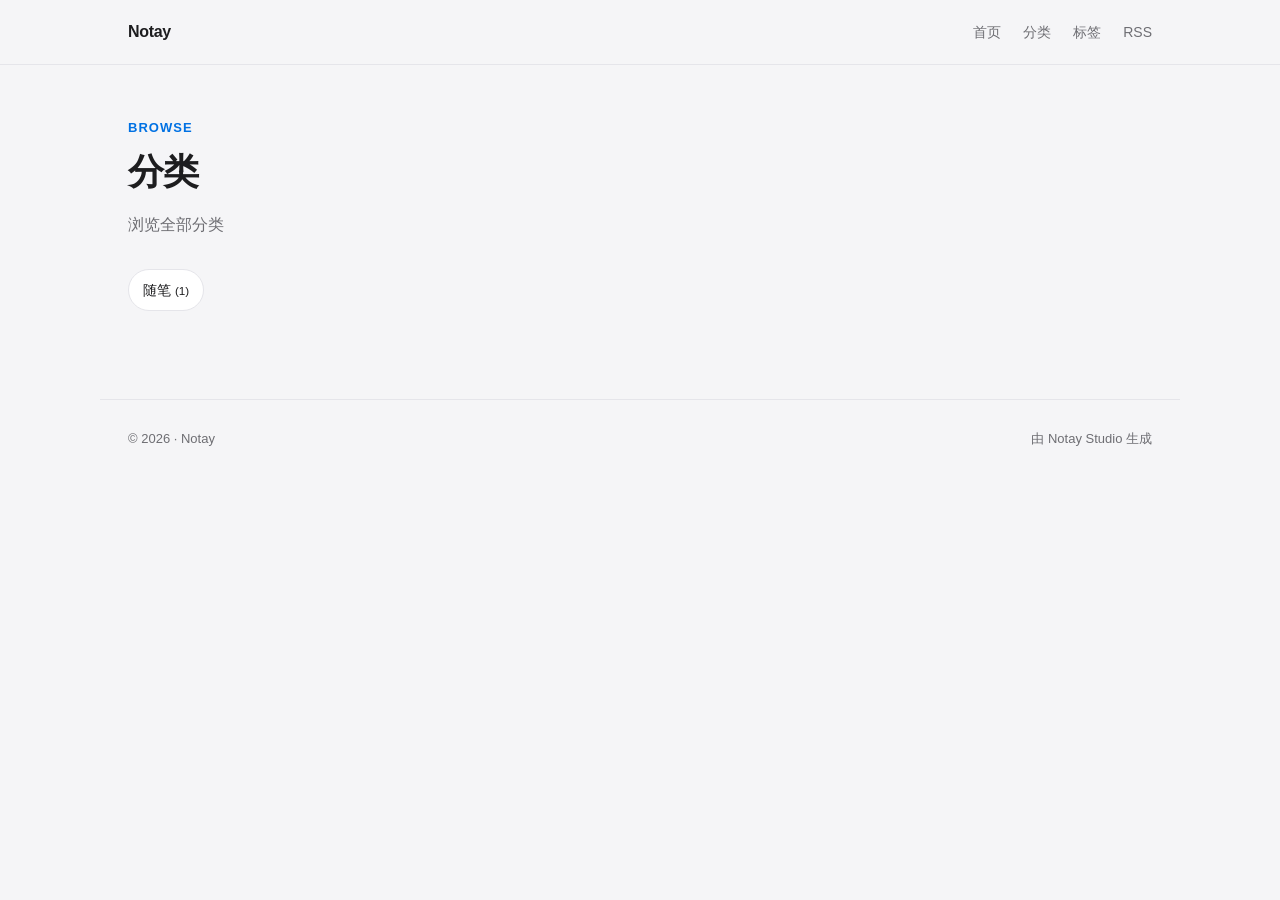
==== categories/index.html @ 4795d2be "部署静态站点" ====
<!doctype html><html lang="zh-CN"><head><meta charset="utf-8"><meta name="viewport" content="width=device-width,initial-scale=1"><title>分类 · Notay</title><meta name="description" content="记录想法、技术与生活。"><link rel="stylesheet" href="/assets/style.css"><script>if(location.pathname!=="/"){new EventSource("/__reload").onmessage=e=>{if(e.data==="reload")location.reload()}}</script></head><body><header class="site-header"><nav class="nav"><a class="brand" href="/">Notay</a><div class="nav-links"><a href="/">首页</a><a href="/categories/">分类</a><a href="/tags/">标签</a><a href="/rss.xml">RSS</a></div></nav></header><main><div class="page-head"><div class="eyebrow">Browse</div><h1>分类</h1><p>浏览全部分类</p></div><div class="terms"><a href="&#x2f;categories&#x2f;随笔&#x2f;">随笔 <small>(1)</small></a></div></main><footer class="footer"><span>© 2026  · Notay</span><span>由 Notay Studio 生成</span></footer></body></html>
---- assets/style.css ----
:root{color-scheme:light;--bg:#f5f5f7;--surface:#fff;--text:#1d1d1f;--muted:#6e6e73;--line:#e5e5ea;--accent:#0071e3;--radius:14px}
*{box-sizing:border-box}body{margin:0;background:var(--bg);color:var(--text);font:16px/1.75 -apple-system,BlinkMacSystemFont,"Segoe UI","PingFang SC","Microsoft YaHei",sans-serif}
a{color:inherit;text-decoration:none}a:hover{color:var(--accent)}.site-header{position:sticky;top:0;z-index:10;background:rgba(245,245,247,.86);backdrop-filter:blur(18px);border-bottom:1px solid var(--line)}
.nav{max-width:1080px;margin:auto;padding:18px 28px;display:flex;align-items:center;justify-content:space-between}.brand{font-weight:700;letter-spacing:-.02em}.nav-links{display:flex;gap:22px;color:var(--muted);font-size:14px}
main{max-width:1080px;margin:auto;padding:52px 28px 88px}.hero{padding:34px 0 44px}.eyebrow{color:var(--accent);font-size:13px;font-weight:650;letter-spacing:.08em;text-transform:uppercase}.hero h1{font-size:clamp(34px,5vw,54px);line-height:1.12;letter-spacing:-.045em;margin:12px 0 16px}.hero p{color:var(--muted);max-width:660px;margin:0}
.post-list{display:grid;gap:14px}.post-card{display:block;background:var(--surface);border:1px solid var(--line);border-radius:var(--radius);padding:24px 26px;transition:border-color .18s,transform .18s}.post-card:hover{border-color:#c7c7cc;transform:translateY(-2px)}.post-card h2{font-size:22px;line-height:1.35;letter-spacing:-.02em;margin:0 0 8px}.post-card p{color:var(--muted);margin:0 0 14px}.meta{display:flex;flex-wrap:wrap;gap:10px;color:var(--muted);font-size:13px}.tag{background:#eeeef2;border-radius:999px;padding:2px 9px}
article{background:var(--surface);border:1px solid var(--line);border-radius:20px;padding:clamp(26px,5vw,62px)}.article-header{margin-bottom:34px}.article-header h1{font-size:clamp(30px,5vw,46px);line-height:1.2;letter-spacing:-.04em;margin:12px 0 16px}.article-header .summary{color:var(--muted);font-size:18px}.cover{width:100%;border-radius:14px;margin:28px 0}.prose{font-size:17px;line-height:1.9}.prose h1,.prose h2,.prose h3{line-height:1.35;letter-spacing:-.025em;margin:1.8em 0 .7em}.prose h1{font-size:32px}.prose h2{font-size:26px}.prose h3{font-size:21px}.prose p{margin:1em 0}.prose img{max-width:100%;border-radius:12px}.prose pre{overflow:auto;background:#1d1d1f;color:#f5f5f7;padding:18px;border-radius:12px;font-size:14px}.prose code{font-family:"Cascadia Code",Consolas,monospace;background:#f0f0f3;padding:2px 5px;border-radius:5px}.prose pre code{background:none;padding:0}.prose blockquote{margin:1.4em 0;padding:2px 0 2px 18px;border-left:3px solid var(--accent);color:var(--muted)}.prose table{width:100%;border-collapse:collapse}.prose th,.prose td{border:1px solid var(--line);padding:9px 12px;text-align:left}
.page-head{margin-bottom:30px}.page-head h1{font-size:36px;letter-spacing:-.035em;margin:0 0 8px}.page-head p{color:var(--muted);margin:0}.terms{display:flex;flex-wrap:wrap;gap:10px;margin-top:24px}.terms a{background:var(--surface);border:1px solid var(--line);border-radius:999px;padding:8px 14px;font-size:14px}.footer{max-width:1080px;margin:auto;padding:28px;border-top:1px solid var(--line);color:var(--muted);font-size:13px;display:flex;justify-content:space-between;gap:16px}.empty{background:var(--surface);border:1px dashed #d2d2d7;border-radius:var(--radius);padding:46px;text-align:center;color:var(--muted)}
@media(max-width:640px){.nav{padding:15px 18px}.nav-links{gap:12px}main{padding:32px 18px 60px}.post-card{padding:20px}.footer{padding:22px 18px;flex-direction:column}.article-header h1{font-size:32px}}
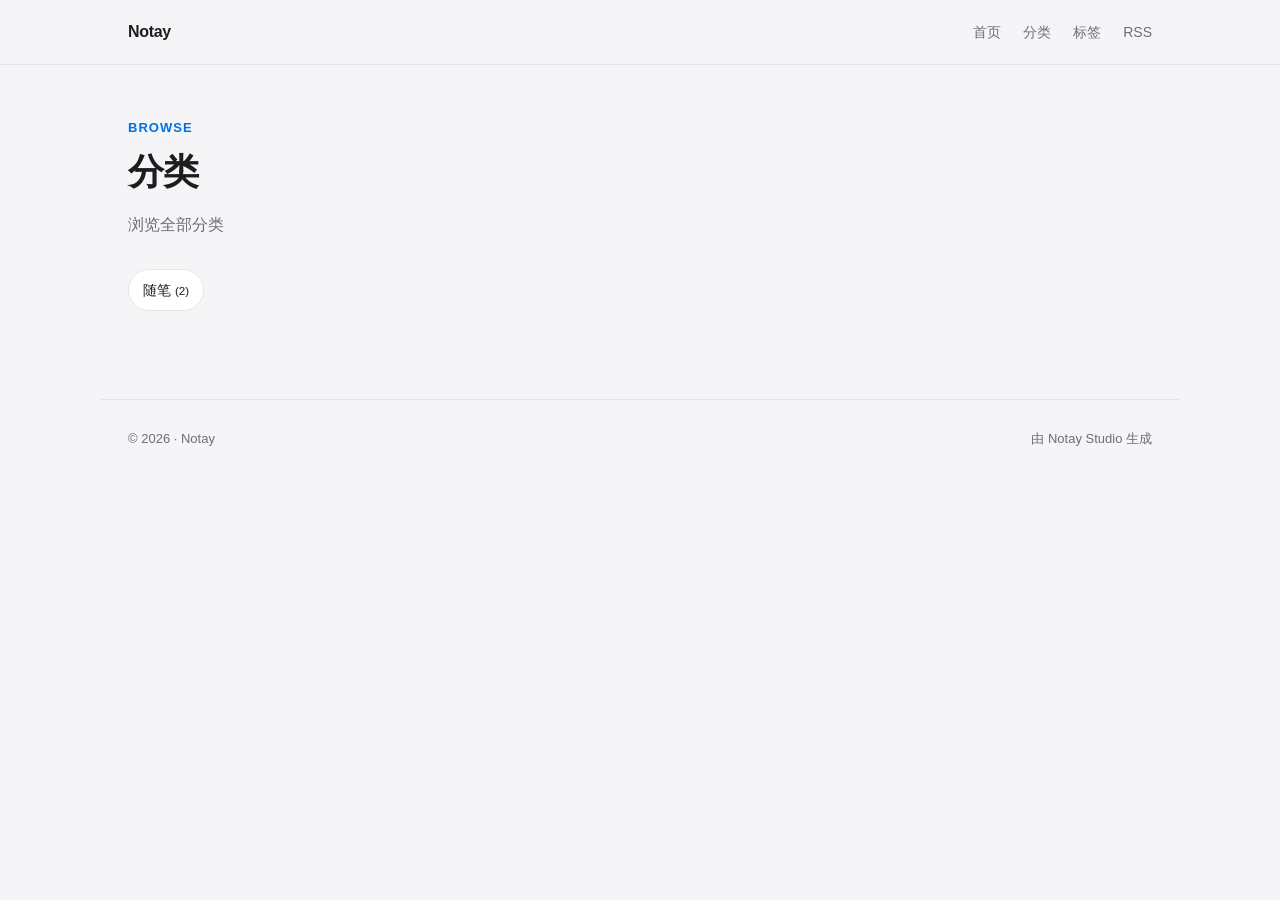
==== commit 57e9a64a: "部署静态站点" ====
--- a/categories/index.html
+++ b/categories/index.html
@@ -1 +1 @@
-<!doctype html><html lang="zh-CN"><head><meta charset="utf-8"><meta name="viewport" content="width=device-width,initial-scale=1"><title>分类 · Notay</title><meta name="description" content="记录想法、技术与生活。"><link rel="stylesheet" href="/assets/style.css"><script>if(location.pathname!=="/"){new EventSource("/__reload").onmessage=e=>{if(e.data==="reload")location.reload()}}</script></head><body><header class="site-header"><nav class="nav"><a class="brand" href="/">Notay</a><div class="nav-links"><a href="/">首页</a><a href="/categories/">分类</a><a href="/tags/">标签</a><a href="/rss.xml">RSS</a></div></nav></header><main><div class="page-head"><div class="eyebrow">Browse</div><h1>分类</h1><p>浏览全部分类</p></div><div class="terms"><a href="&#x2f;categories&#x2f;随笔&#x2f;">随笔 <small>(1)</small></a></div></main><footer class="footer"><span>© 2026  · Notay</span><span>由 Notay Studio 生成</span></footer></body></html>+<!doctype html><html lang="zh-CN"><head><meta charset="utf-8"><meta name="viewport" content="width=device-width,initial-scale=1"><title>分类 · Notay</title><meta name="description" content="记录想法、技术与生活。"><link rel="stylesheet" href="/assets/style.css"><script>if(location.pathname!=="/"){new EventSource("/__reload").onmessage=e=>{if(e.data==="reload")location.reload()}}</script></head><body><header class="site-header"><nav class="nav"><a class="brand" href="/">Notay</a><div class="nav-links"><a href="/">首页</a><a href="/categories/">分类</a><a href="/tags/">标签</a><a href="/rss.xml">RSS</a></div></nav></header><main><div class="page-head"><div class="eyebrow">Browse</div><h1>分类</h1><p>浏览全部分类</p></div><div class="terms"><a href="&#x2f;categories&#x2f;随笔&#x2f;">随笔 <small>(2)</small></a></div></main><footer class="footer"><span>© 2026  · Notay</span><span>由 Notay Studio 生成</span></footer></body></html>
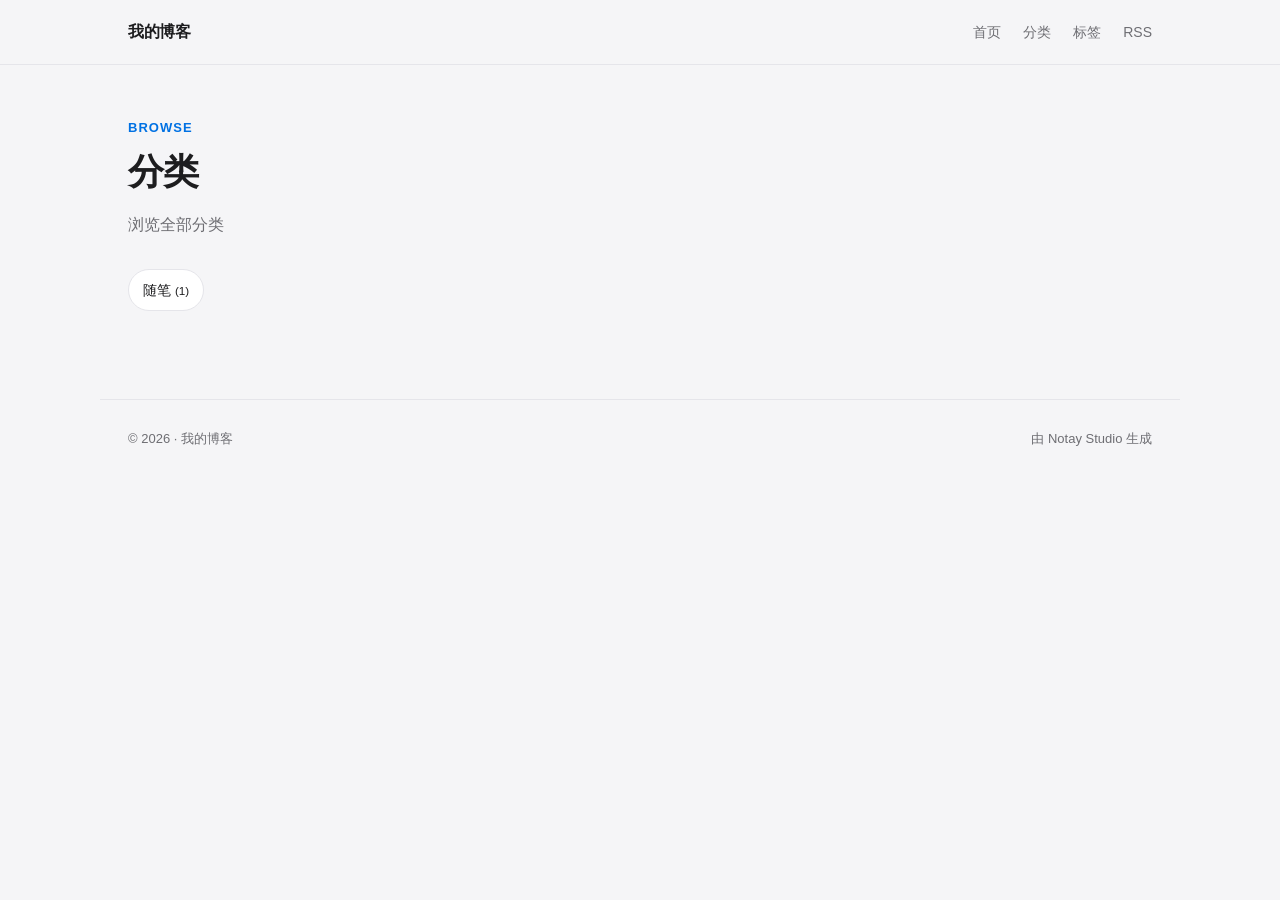
==== commit 5abcbbc1: "部署静态站点" ====
--- a/categories/index.html
+++ b/categories/index.html
@@ -1 +1 @@
-<!doctype html><html lang="zh-CN"><head><meta charset="utf-8"><meta name="viewport" content="width=device-width,initial-scale=1"><title>分类 · Notay</title><meta name="description" content="记录想法、技术与生活。"><link rel="stylesheet" href="/assets/style.css"><script>if(location.pathname!=="/"){new EventSource("/__reload").onmessage=e=>{if(e.data==="reload")location.reload()}}</script></head><body><header class="site-header"><nav class="nav"><a class="brand" href="/">Notay</a><div class="nav-links"><a href="/">首页</a><a href="/categories/">分类</a><a href="/tags/">标签</a><a href="/rss.xml">RSS</a></div></nav></header><main><div class="page-head"><div class="eyebrow">Browse</div><h1>分类</h1><p>浏览全部分类</p></div><div class="terms"><a href="&#x2f;categories&#x2f;随笔&#x2f;">随笔 <small>(2)</small></a></div></main><footer class="footer"><span>© 2026  · Notay</span><span>由 Notay Studio 生成</span></footer></body></html>+<!doctype html><html lang="zh-CN"><head><meta charset="utf-8"><meta name="viewport" content="width=device-width,initial-scale=1"><title>分类 · 我的博客</title><meta name="description" content="使用 Notay Studio 构建的静态博客"><link rel="stylesheet" href="/assets/style.css"><script>if(location.pathname!=="/"){new EventSource("/__reload").onmessage=e=>{if(e.data==="reload")location.reload()}}</script></head><body><header class="site-header"><nav class="nav"><a class="brand" href="/">我的博客</a><div class="nav-links"><a href="/">首页</a><a href="/categories/">分类</a><a href="/tags/">标签</a><a href="/rss.xml">RSS</a></div></nav></header><main><div class="page-head"><div class="eyebrow">Browse</div><h1>分类</h1><p>浏览全部分类</p></div><div class="terms"><a href="&#x2f;categories&#x2f;随笔&#x2f;">随笔 <small>(1)</small></a></div></main><footer class="footer"><span>© 2026  · 我的博客</span><span>由 Notay Studio 生成</span></footer></body></html>
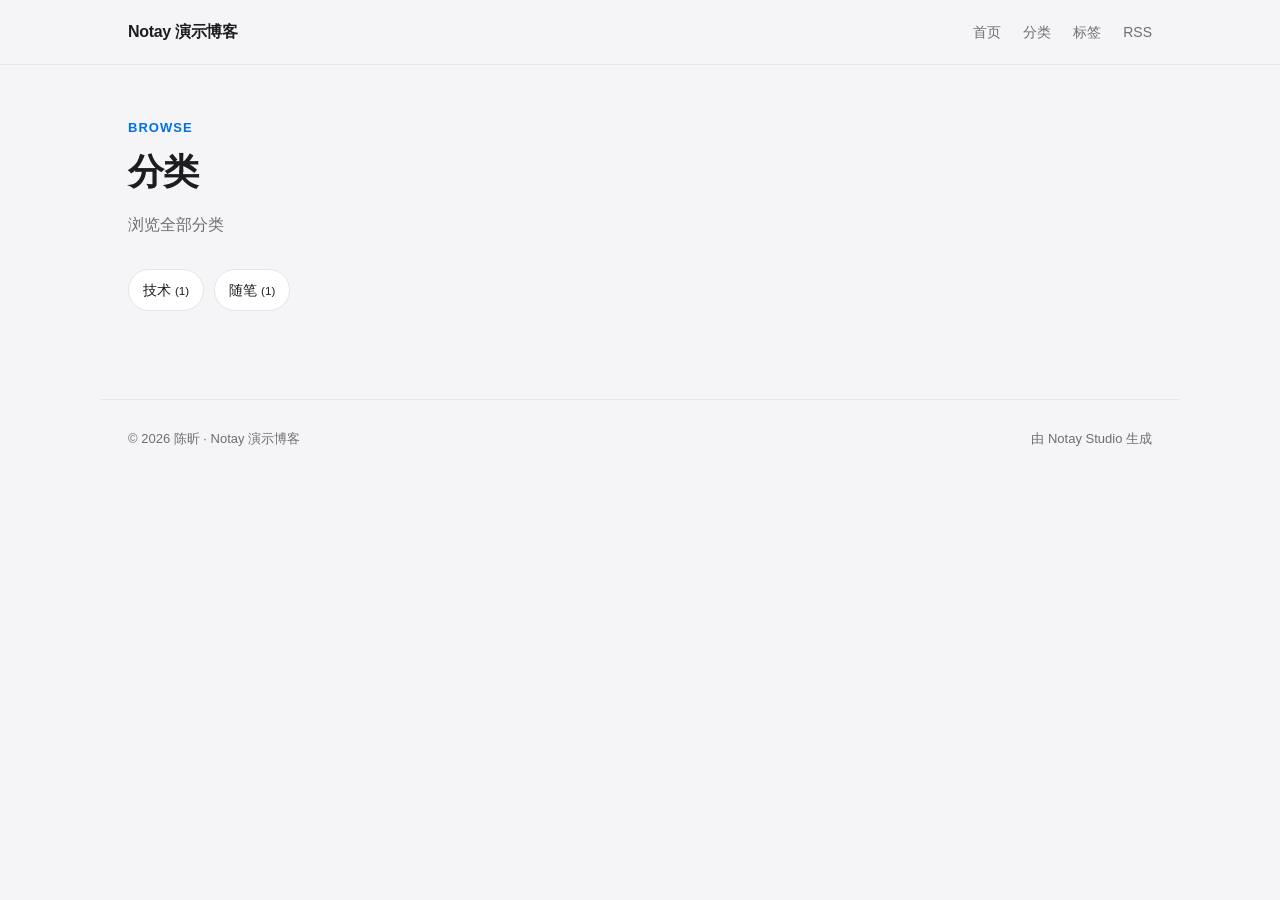
==== commit 603ff26b: "部署静态站点" ====
--- a/categories/index.html
+++ b/categories/index.html
@@ -1 +1 @@
-<!doctype html><html lang="zh-CN"><head><meta charset="utf-8"><meta name="viewport" content="width=device-width,initial-scale=1"><title>分类 · 我的博客</title><meta name="description" content="使用 Notay Studio 构建的静态博客"><link rel="stylesheet" href="/assets/style.css"><script>if(location.pathname!=="/"){new EventSource("/__reload").onmessage=e=>{if(e.data==="reload")location.reload()}}</script></head><body><header class="site-header"><nav class="nav"><a class="brand" href="/">我的博客</a><div class="nav-links"><a href="/">首页</a><a href="/categories/">分类</a><a href="/tags/">标签</a><a href="/rss.xml">RSS</a></div></nav></header><main><div class="page-head"><div class="eyebrow">Browse</div><h1>分类</h1><p>浏览全部分类</p></div><div class="terms"><a href="&#x2f;categories&#x2f;随笔&#x2f;">随笔 <small>(1)</small></a></div></main><footer class="footer"><span>© 2026  · 我的博客</span><span>由 Notay Studio 生成</span></footer></body></html>+<!doctype html><html lang="zh-CN"><head><meta charset="utf-8"><meta name="viewport" content="width=device-width,initial-scale=1"><title>分类 · Notay 演示博客</title><meta name="description" content="用于验证本地编辑、静态生成、预览与发布流程。"><link rel="stylesheet" href="/assets/style.css"><script>if(location.pathname!=="/"){new EventSource("/__reload").onmessage=e=>{if(e.data==="reload")location.reload()}}</script></head><body><header class="site-header"><nav class="nav"><a class="brand" href="/">Notay 演示博客</a><div class="nav-links"><a href="/">首页</a><a href="/categories/">分类</a><a href="/tags/">标签</a><a href="/rss.xml">RSS</a></div></nav></header><main><div class="page-head"><div class="eyebrow">Browse</div><h1>分类</h1><p>浏览全部分类</p></div><div class="terms"><a href="&#x2f;categories&#x2f;技术&#x2f;">技术 <small>(1)</small></a><a href="&#x2f;categories&#x2f;随笔&#x2f;">随笔 <small>(1)</small></a></div></main><footer class="footer"><span>© 2026 陈昕 · Notay 演示博客</span><span>由 Notay Studio 生成</span></footer></body></html>
